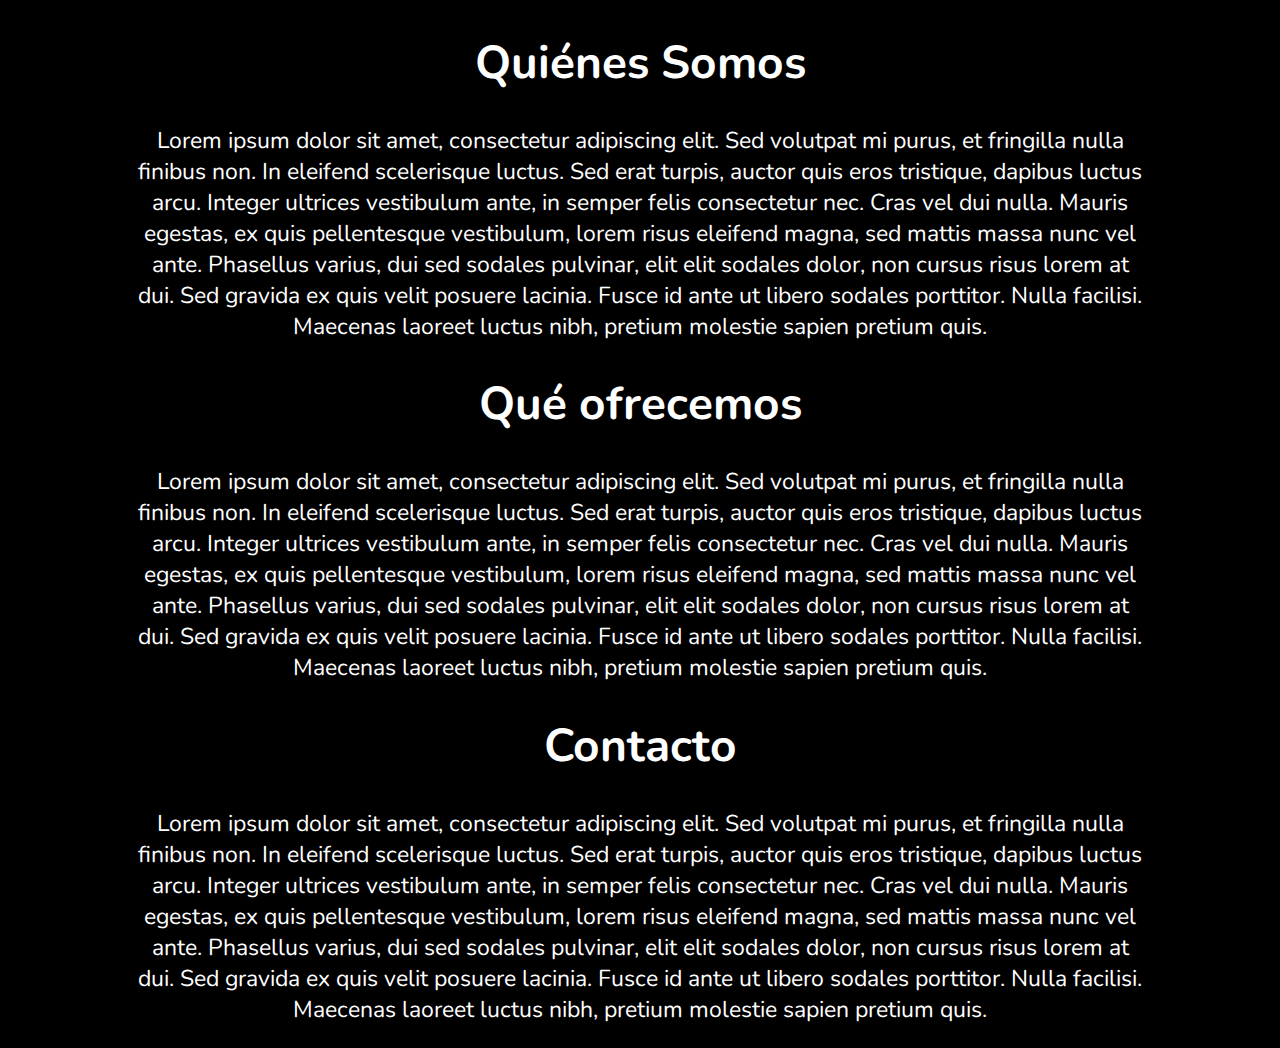
==== src/home/home.html @ 1ecce126 "fix duplicated commits" ====
<!DOCTYPE html>
<html lang="en">

<head>
    <script src="main.js"> </script>
    <link rel="stylesheet" href="../../resources/styles/sitewide.css">
    <meta charset="UTF-8">
    <title>Buffer Project</title>
</head>
    <body>
        <main>
            <div class="homeMainInfoSegment" id="1">
                <h1> Quiénes Somos </h1>
                <p> Lorem ipsum dolor sit amet, consectetur adipiscing elit. Sed volutpat mi purus, et fringilla nulla finibus non. In eleifend scelerisque luctus. Sed erat turpis, auctor quis eros tristique, dapibus luctus arcu. Integer ultrices vestibulum ante, in semper felis consectetur nec. Cras vel dui nulla. Mauris egestas, ex quis pellentesque vestibulum, lorem risus eleifend magna, sed mattis massa nunc vel ante. Phasellus varius, dui sed sodales pulvinar, elit elit sodales dolor, non cursus risus lorem at dui. Sed gravida ex quis velit posuere lacinia. Fusce id ante ut libero sodales porttitor. Nulla facilisi. Maecenas laoreet luctus nibh, pretium molestie sapien pretium quis. </p>
            </div>

            <div class="homeMainInfoSegment" id="2">
                <h1> Qué ofrecemos</h1>
                <p> Lorem ipsum dolor sit amet, consectetur adipiscing elit. Sed volutpat mi purus, et fringilla nulla finibus non. In eleifend scelerisque luctus. Sed erat turpis, auctor quis eros tristique, dapibus luctus arcu. Integer ultrices vestibulum ante, in semper felis consectetur nec. Cras vel dui nulla. Mauris egestas, ex quis pellentesque vestibulum, lorem risus eleifend magna, sed mattis massa nunc vel ante. Phasellus varius, dui sed sodales pulvinar, elit elit sodales dolor, non cursus risus lorem at dui. Sed gravida ex quis velit posuere lacinia. Fusce id ante ut libero sodales porttitor. Nulla facilisi. Maecenas laoreet luctus nibh, pretium molestie sapien pretium quis. </p>
            </div>

            <div class="homeMainInfoSegment" id="3">
                <h1> Contacto </h1>
                <p> Lorem ipsum dolor sit amet, consectetur adipiscing elit. Sed volutpat mi purus, et fringilla nulla finibus non. In eleifend scelerisque luctus. Sed erat turpis, auctor quis eros tristique, dapibus luctus arcu. Integer ultrices vestibulum ante, in semper felis consectetur nec. Cras vel dui nulla. Mauris egestas, ex quis pellentesque vestibulum, lorem risus eleifend magna, sed mattis massa nunc vel ante. Phasellus varius, dui sed sodales pulvinar, elit elit sodales dolor, non cursus risus lorem at dui. Sed gravida ex quis velit posuere lacinia. Fusce id ante ut libero sodales porttitor. Nulla facilisi. Maecenas laoreet luctus nibh, pretium molestie sapien pretium quis. </p>
            </div>
        </main>
    </body>
</html>
---- resources/styles/sitewide.css ----
@import url('https://fonts.googleapis.com/css2?family=Nunito:wght@200&family=PT+Serif&display=swap');
body {
    font-family: 'Nunito', sans-serif;;
    color: white;
    font-size: 23px;
    background: black;
    text-align: center;
}

.homeMainInfoSegment {
    margin-left: 10%;
    margin-right: 10%;
}
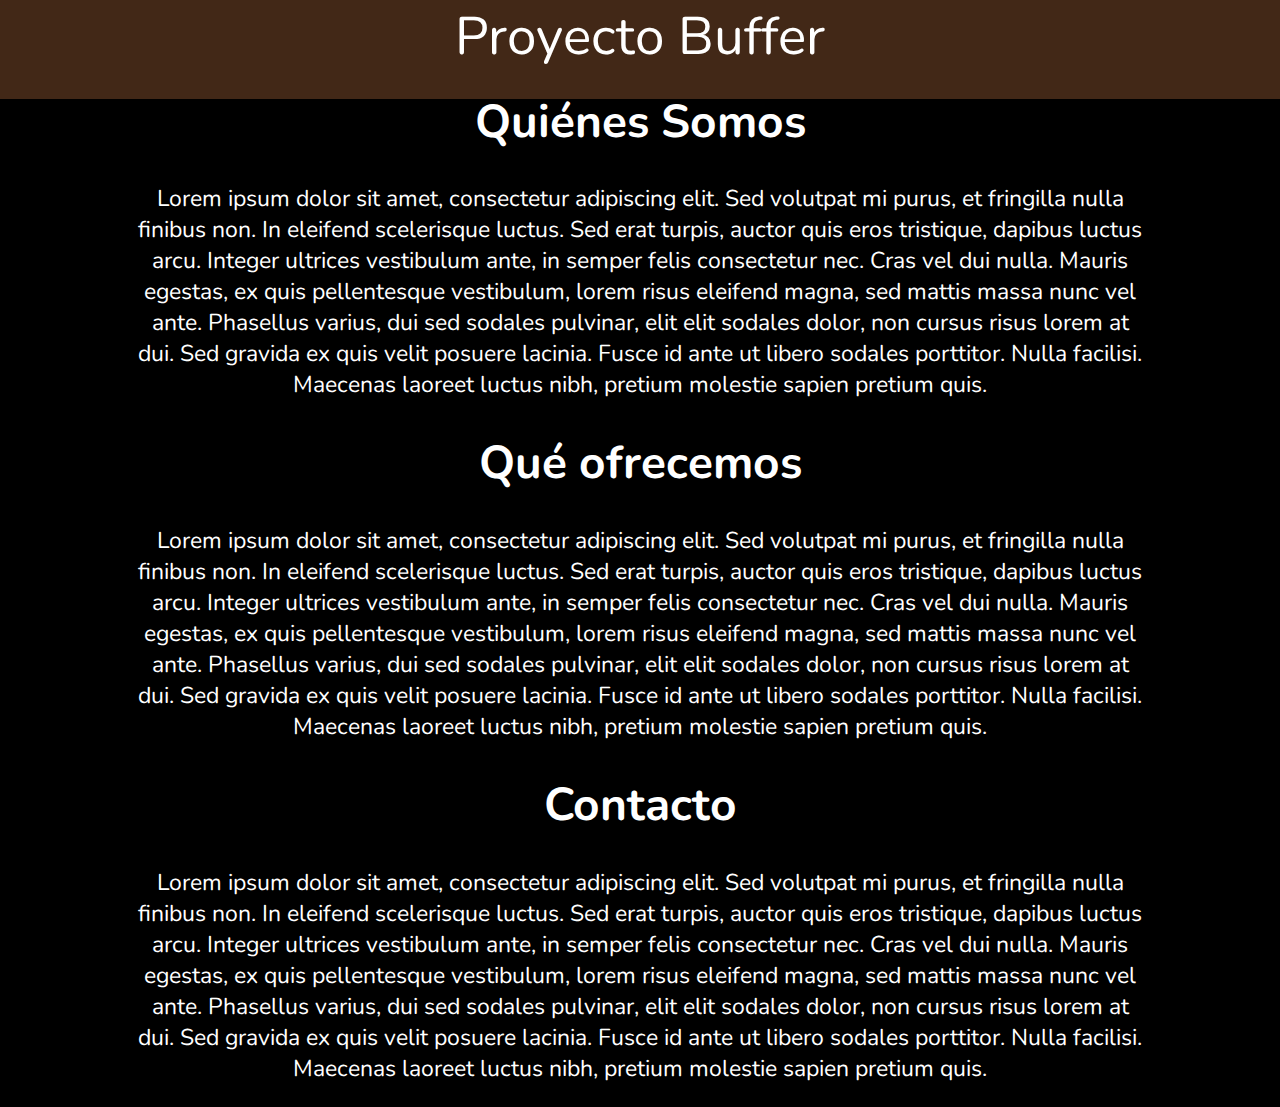
==== commit 8ada30df: "banner" ====
--- a/src/home/home.html
+++ b/src/home/home.html
@@ -5,10 +5,17 @@
     <script src="main.js"> </script>
     <link rel="stylesheet" href="../../resources/styles/sitewide.css">
     <meta charset="UTF-8">
+    <link rel="icon" type="image/png" href="../../resources/images/logos/Isotipo---PNG%20modificado.png">
     <title>Buffer Project</title>
 </head>
     <body>
         <main>
+            <div id="header" class="banner">
+                <span>
+                    Proyecto Buffer
+                </span>
+            </div>
+
             <div class="homeMainInfoSegment" id="1">
                 <h1> Quiénes Somos </h1>
                 <p> Lorem ipsum dolor sit amet, consectetur adipiscing elit. Sed volutpat mi purus, et fringilla nulla finibus non. In eleifend scelerisque luctus. Sed erat turpis, auctor quis eros tristique, dapibus luctus arcu. Integer ultrices vestibulum ante, in semper felis consectetur nec. Cras vel dui nulla. Mauris egestas, ex quis pellentesque vestibulum, lorem risus eleifend magna, sed mattis massa nunc vel ante. Phasellus varius, dui sed sodales pulvinar, elit elit sodales dolor, non cursus risus lorem at dui. Sed gravida ex quis velit posuere lacinia. Fusce id ante ut libero sodales porttitor. Nulla facilisi. Maecenas laoreet luctus nibh, pretium molestie sapien pretium quis. </p>
--- a/resources/styles/sitewide.css
+++ b/resources/styles/sitewide.css
@@ -1,13 +1,51 @@
 @import url('https://fonts.googleapis.com/css2?family=Nunito:wght@200&family=PT+Serif&display=swap');
 body {
-    font-family: 'Nunito', sans-serif;;
+    font-family: 'Nunito', sans-serif;
     color: white;
     font-size: 23px;
     background: black;
     text-align: center;
+    margin-top: 7%;
 }
 
 .homeMainInfoSegment {
     margin-left: 10%;
     margin-right: 10%;
 }
+
+/******BANNERS******/
+.banner {
+    width: 100%;
+    height: 11%;
+    position: fixed;
+    left: 0;
+    z-index: 10;
+    background: #422817;
+    font-size: 53px;
+    margin: auto;
+    font-family: 'Nunito', sans-serif;
+
+
+}
+
+/******HEADER******/
+#header {
+    top: 0;
+}
+
+/******MAIN******/
+.homeMainInfoSegment {
+
+}
+
+#1 {
+
+}
+
+#2 {
+
+}
+
+#3 {
+
+}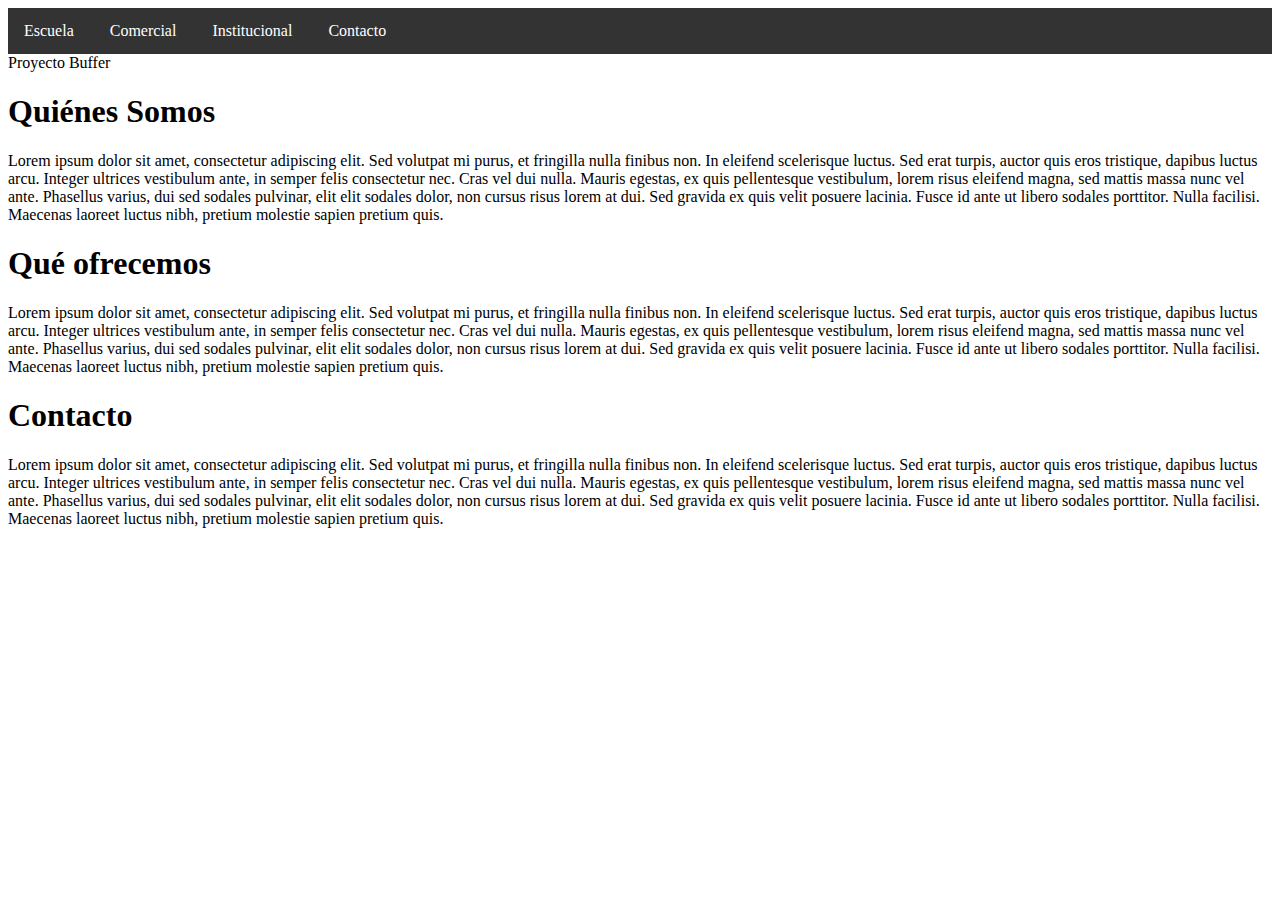
==== commit 320b6d3d: "WIP" ====
--- a/src/home/home.html
+++ b/src/home/home.html
@@ -2,34 +2,70 @@
 <html lang="en">
 
 <head>
-    <script src="main.js"> </script>
-    <link rel="stylesheet" href="../../resources/styles/sitewide.css">
+    <link rel="stylesheet" type="text/css" href="testeanding.css">
     <meta charset="UTF-8">
     <link rel="icon" type="image/png" href="../../resources/images/logos/Isotipo---PNG%20modificado.png">
     <title>Buffer Project</title>
 </head>
-    <body>
-        <main>
-            <div id="header" class="banner">
-                <span>
-                    Proyecto Buffer
-                </span>
-            </div>
 
-            <div class="homeMainInfoSegment" id="1">
-                <h1> Quiénes Somos </h1>
-                <p> Lorem ipsum dolor sit amet, consectetur adipiscing elit. Sed volutpat mi purus, et fringilla nulla finibus non. In eleifend scelerisque luctus. Sed erat turpis, auctor quis eros tristique, dapibus luctus arcu. Integer ultrices vestibulum ante, in semper felis consectetur nec. Cras vel dui nulla. Mauris egestas, ex quis pellentesque vestibulum, lorem risus eleifend magna, sed mattis massa nunc vel ante. Phasellus varius, dui sed sodales pulvinar, elit elit sodales dolor, non cursus risus lorem at dui. Sed gravida ex quis velit posuere lacinia. Fusce id ante ut libero sodales porttitor. Nulla facilisi. Maecenas laoreet luctus nibh, pretium molestie sapien pretium quis. </p>
-            </div>
+<body>
+    <nav id=menu>
+        <ul>
+            <li class="dropdown">
+                <a href="javascript:void(0)" class="dropbtn">Escuela</a>
+                <a href="javascript:void(0)" class="dropbtn">Comercial</a>
+                <a href="javascript:void(0)" class="dropbtn">Institucional</a>
+                <a href="javascript:void(0)" class="dropbtn">Contacto</a>
+                <div class="dropdown-content">
+                    <a href="#">Quiénes Somos</a>
+                    <a href="#">Qué ofrecemos</a>
+                    <a href="#">Contacto</a>
+                </div>
+            </li>
+        </ul>
 
-            <div class="homeMainInfoSegment" id="2">
-                <h1> Qué ofrecemos</h1>
-                <p> Lorem ipsum dolor sit amet, consectetur adipiscing elit. Sed volutpat mi purus, et fringilla nulla finibus non. In eleifend scelerisque luctus. Sed erat turpis, auctor quis eros tristique, dapibus luctus arcu. Integer ultrices vestibulum ante, in semper felis consectetur nec. Cras vel dui nulla. Mauris egestas, ex quis pellentesque vestibulum, lorem risus eleifend magna, sed mattis massa nunc vel ante. Phasellus varius, dui sed sodales pulvinar, elit elit sodales dolor, non cursus risus lorem at dui. Sed gravida ex quis velit posuere lacinia. Fusce id ante ut libero sodales porttitor. Nulla facilisi. Maecenas laoreet luctus nibh, pretium molestie sapien pretium quis. </p>
-            </div>
+    </nav>
+    
+    <main>
+        <div id="header" class="banner">
+            <span>
+                Proyecto Buffer
+            </span>
+        </div>
 
-            <div class="homeMainInfoSegment" id="3">
-                <h1> Contacto </h1>
-                <p> Lorem ipsum dolor sit amet, consectetur adipiscing elit. Sed volutpat mi purus, et fringilla nulla finibus non. In eleifend scelerisque luctus. Sed erat turpis, auctor quis eros tristique, dapibus luctus arcu. Integer ultrices vestibulum ante, in semper felis consectetur nec. Cras vel dui nulla. Mauris egestas, ex quis pellentesque vestibulum, lorem risus eleifend magna, sed mattis massa nunc vel ante. Phasellus varius, dui sed sodales pulvinar, elit elit sodales dolor, non cursus risus lorem at dui. Sed gravida ex quis velit posuere lacinia. Fusce id ante ut libero sodales porttitor. Nulla facilisi. Maecenas laoreet luctus nibh, pretium molestie sapien pretium quis. </p>
-            </div>
-        </main>
-    </body>
+        <div class="homeMainInfoSegment" id="1">
+            <h1> Quiénes Somos </h1>
+            <p> Lorem ipsum dolor sit amet, consectetur adipiscing elit. Sed volutpat mi purus, et fringilla nulla
+                finibus non. In eleifend scelerisque luctus. Sed erat turpis, auctor quis eros tristique, dapibus luctus
+                arcu. Integer ultrices vestibulum ante, in semper felis consectetur nec. Cras vel dui nulla. Mauris
+                egestas, ex quis pellentesque vestibulum, lorem risus eleifend magna, sed mattis massa nunc vel ante.
+                Phasellus varius, dui sed sodales pulvinar, elit elit sodales dolor, non cursus risus lorem at dui. Sed
+                gravida ex quis velit posuere lacinia. Fusce id ante ut libero sodales porttitor. Nulla facilisi.
+                Maecenas laoreet luctus nibh, pretium molestie sapien pretium quis. </p>
+        </div>
+
+        <div class="homeMainInfoSegment" id="2">
+            <h1> Qué ofrecemos</h1>
+            <p> Lorem ipsum dolor sit amet, consectetur adipiscing elit. Sed volutpat mi purus, et fringilla nulla
+                finibus non. In eleifend scelerisque luctus. Sed erat turpis, auctor quis eros tristique, dapibus luctus
+                arcu. Integer ultrices vestibulum ante, in semper felis consectetur nec. Cras vel dui nulla. Mauris
+                egestas, ex quis pellentesque vestibulum, lorem risus eleifend magna, sed mattis massa nunc vel ante.
+                Phasellus varius, dui sed sodales pulvinar, elit elit sodales dolor, non cursus risus lorem at dui. Sed
+                gravida ex quis velit posuere lacinia. Fusce id ante ut libero sodales porttitor. Nulla facilisi.
+                Maecenas laoreet luctus nibh, pretium molestie sapien pretium quis. </p>
+        </div>
+
+        <div class="homeMainInfoSegment" id="3">
+            <h1> Contacto </h1>
+            <p> Lorem ipsum dolor sit amet, consectetur adipiscing elit. Sed volutpat mi purus, et fringilla nulla
+                finibus non. In eleifend scelerisque luctus. Sed erat turpis, auctor quis eros tristique, dapibus luctus
+                arcu. Integer ultrices vestibulum ante, in semper felis consectetur nec. Cras vel dui nulla. Mauris
+                egestas, ex quis pellentesque vestibulum, lorem risus eleifend magna, sed mattis massa nunc vel ante.
+                Phasellus varius, dui sed sodales pulvinar, elit elit sodales dolor, non cursus risus lorem at dui. Sed
+                gravida ex quis velit posuere lacinia. Fusce id ante ut libero sodales porttitor. Nulla facilisi.
+                Maecenas laoreet luctus nibh, pretium molestie sapien pretium quis. </p>
+        </div>
+    </main>
+</body>
+
 </html>--- a/src/home/testeanding.css
+++ b/src/home/testeanding.css
@@ -0,0 +1,61 @@
+/****** MENU DESPLEGABLE ******/
+ul {
+    list-style-type: none;
+    margin: 0;
+    padding: 0;
+    overflow: hidden;
+    background-color: #333;
+}
+
+li {
+    float: left;
+}
+
+li a,
+.dropbtn {
+    display: inline-block;
+    color: white;
+    text-align: center;
+    padding: 14px 16px;
+    text-decoration: none;
+}
+
+/*cuando pongo el mouse arriba aparece este color*/
+li a:hover,
+.dropdown:hover .dropbtn {
+    background-color:#D3A172;
+}
+
+/*como se desplega el primer menu, el que dice menu*/
+li.dropdown {
+    display: inline-block;
+}
+
+/*cuando pones el mouse arriba y es LA CAJA que baja */
+.dropdown-content {
+    display: none;
+    position: absolute;
+    background-color: #D3A172;
+    min-width: 160px;
+    box-shadow: 0px 8px 16px 0px rgba(0, 0, 0, 0.2);
+    z-index: 1;
+}
+
+/*el texto del desplegable o sea el texto de las cajitas que bajan*/
+.dropdown-content a {
+    color: black;
+    padding: 12px 16px;
+    text-decoration: none;
+    display: block;
+    text-align: left;
+}
+
+/*el color del fondo de las cajitas deplegables, cuando pones el mouse arriba el background*/
+.dropdown-content a:hover {
+    background-color:#D3A172;
+}
+
+/*la manera que se deplega el contenido del menu desplegado*/
+.dropdown:hover .dropdown-content {
+    display: block;
+}